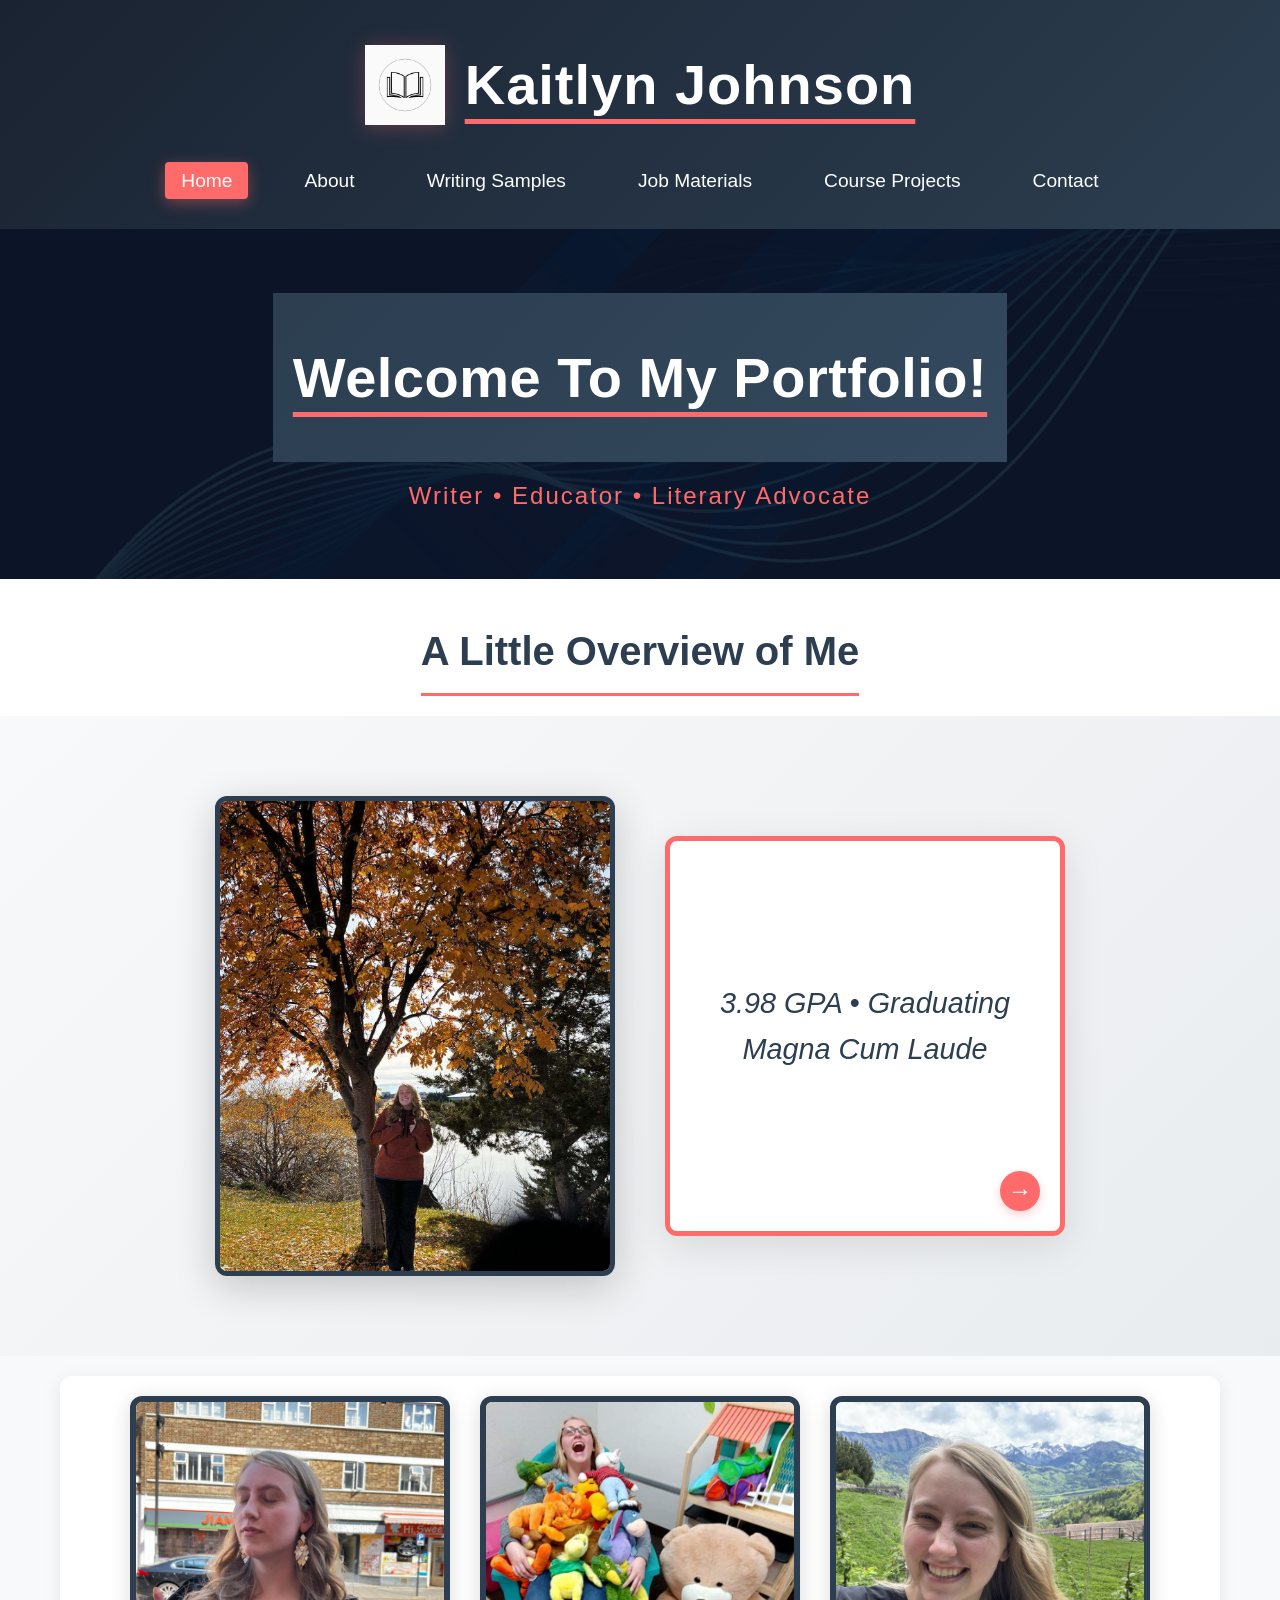
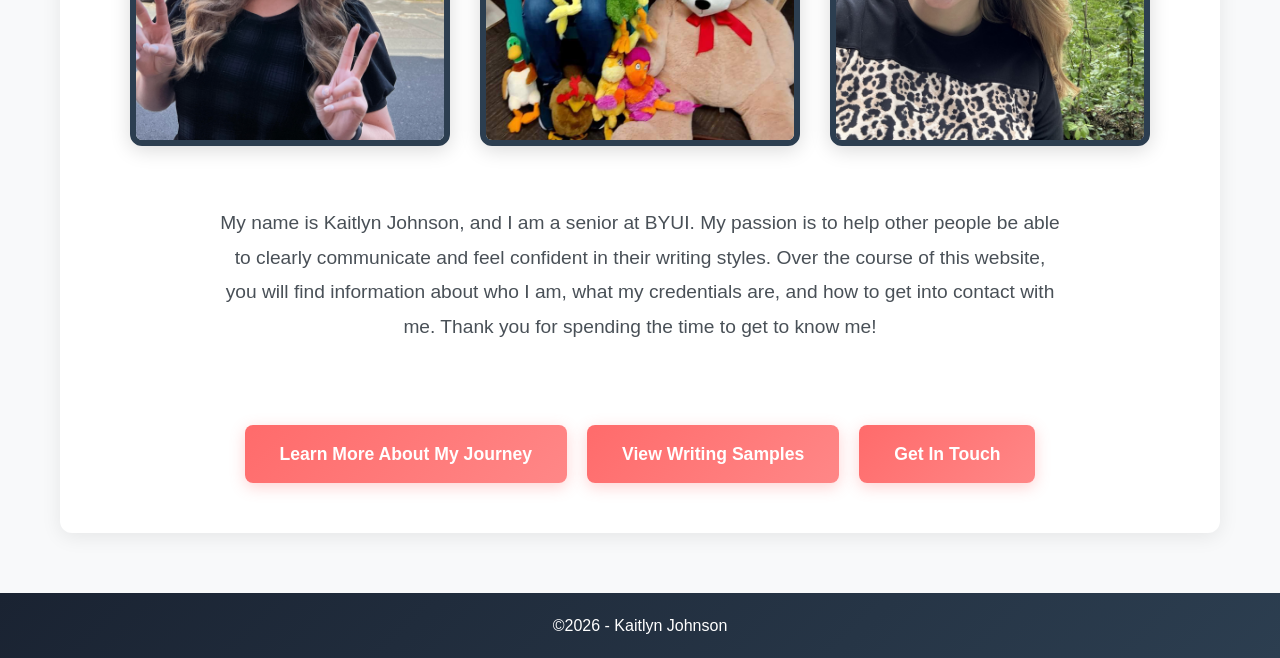
==== index.html @ 91d9c847 "Initial portfolio website" ====
<!DOCTYPE html>
<html lang="en">
<head>
  <meta charset="UTF-8">
  <meta name="viewport" content="width=device-width, initial-scale=1.0">
  <meta name="description" content="Portfolio Display for Kaitlyn Johnson">
  <meta name="author" content="Kaitlyn Johnson">
  <link rel="stylesheet" href="styles.css">
  <link rel="apple-touch-icon" sizes="180x180" href="apple-touch-icon.png">
  <link rel="icon" type="image/png" sizes="32x32" href="favicon-32x32.png">
  <link rel="icon" type="image/png" sizes="16x16" href="favicon-16x16.png">
  <link rel="manifest" href="site.webmanifest">
  <script src="main.js" defer></script>
  <title>Kaitlyn Johnson's Portfolio</title>
</head>
<body>
<header>
    <div class="header-content">
      <img src="logo-without-word.png" alt="Kaitlyn Johnson Logo" class="logo">
      <h1>Kaitlyn Johnson</h1>
    </div>
    <nav>
      <button id="menu-button">Menu</button>
      <ul>
        <li><a href="index.html" class="active">Home</a></li>
        <li><a href="about.html">About</a></li>
        <li><a href="writingsample.html">Writing Samples</a></li>
        <li><a href="jobmaterials.html">Job Materials</a></li>
        <li><a href="courseprojects.html">Course Projects</a></li>
        <li><a href="contact.html">Contact</a></li>  
      </ul>
    </nav>
</header>

<section class="welcome-section">
  <h2 class="welcome-heading">Welcome To My Portfolio!</h2>
  <p class="welcome-subheading">Writer • Educator • Literary Advocate</p>
</section>

<section class="overview-section">
  <h3 class="overview-heading">A Little Overview of Me</h3>
</section>

<section class="hero-banner">
  <div class="hero-container">
    <div class="hero-image">
      <img src="main-for-portfolio.jpg" alt="Kaitlyn Johnson">
      <div class="image-overlay">
        <p>English Scholar & Educator</p>
      </div>
    </div>
    <div class="hero-quote-box" id="fact-box">
      <div id="rotating-fact" class="quote-text"></div>
      <button class="next-button" id="next-btn" title="Next fact" aria-label="Next fact">→</button>
    </div>
  </div>
</section>

<main>
    <div class="mainpage">
        <div class="images">
          <div class="image-wrapper">
            <img src="sweety.jpg" alt="Kaitlyn in Fall">
          
          </div>
          <div class="image-wrapper">
            <img src="kaitlyn-library.jpg" alt="Kaitlyn at Library">
        
          </div>
          <div class="image-wrapper">
            <img src="happy-headshot.jpg" alt="Kaitlyn Professional">
            
          </div>
        </div>
        <p>
            My name is Kaitlyn Johnson, and I am a senior at BYUI. My passion is to help other people
            be able to clearly communicate and feel confident in their writing styles. Over the course
            of this website, you will find information about who I am, what my credentials are, and how to get 
            into contact with me. Thank you for spending the time to get to know me!
        </p>
        <div class="cta-section">
          <a href="about.html" class="cta-button">Learn More About My Journey</a>
          <a href="writingsample.html" class="cta-button">View Writing Samples</a>
          <a href="contact.html" class="cta-button">Get In Touch</a>
        </div>
    </div>
</main>
<footer>
    ©2026 - Kaitlyn Johnson
</footer>
</body>
</html>
---- styles.css ----
/* Global Styles */
* {
  box-sizing: border-box;
}

body {
  margin: 0;
  padding: 0;
  font-family: 'Segoe UI', Tahoma, Geneva, Verdana, sans-serif;
  line-height: 1.6;
  background-color: #F8F9FA;
}

/* Header Styles */
header {
  background: linear-gradient(135deg, #1A2332 0%, #2C3E50 100%);
  box-shadow: 0 4px 20px rgba(0, 0, 0, 0.1);
}

.header-content {
  display: flex;
  align-items: center;
  justify-content: center;
  gap: 20px;
  padding: 40px 20px 20px;
}

.logo {
  width: 80px;
  height: 80px;
  object-fit: contain;
  filter: drop-shadow(0 2px 10px rgba(255, 107, 107, 0.3));
  animation: fadeIn 0.8s ease-in;
}

@keyframes fadeIn {
  from { opacity: 0; transform: scale(0.9); }
  to { opacity: 1; transform: scale(1); }
}

h1 {
  margin: 0;
  font-size: 3.5em;
  color: #FFFFFF;
  font-weight: 600;
  letter-spacing: 1px;
  text-decoration: underline #FF6B6B 5px;
  text-underline-offset: 15px;
}

.welcome-section {
  background-image: url("mainbanner.jpeg");
  background-size: cover;        /* Fill the entire section */
  background-position: center;   /* Keep image centered */
  background-repeat: no-repeat;
  min-height: 350px;             /* Height of your banner */

  display: flex;
  flex-direction: column;
  justify-content: center;
  align-items: center;

  text-align: center;
  color: white;
  position: relative;
}

.welcome-heading {
  font-family: 'Segoe UI', Tahoma, Geneva, Verdana, sans-serif;
  font-size: 3.5em;
  color: #FFFFFF;
  font-weight: 600;
  margin: 0 0 15px 0;
  text-decoration: underline #FF6B6B 5px;
  text-underline-offset: 15px;
}

.welcome-subheading {
  font-size: 1.5em;
  color: #FF6B6B;
  margin: 0;
  font-weight: 400;
  letter-spacing: 2px;
}

/* Overview Section Styles */
.overview-section {
  background-color: #FFFFFF;
  padding: 40px 20px 20px;
  text-align: center;
}

.overview-heading {
  font-family: 'Segoe UI', Tahoma, Geneva, Verdana, sans-serif;
  font-size: 2.5em;
  color: #2C3E50;
  font-weight: 600;
  margin: 0;
  border-bottom: 3px solid #FF6B6B;
  display: inline-block;
  padding-bottom: 10px;
}

/* Navigation Styles */
nav {
  margin-top: 0.5rem;
}

nav ul {
  display: flex;
  list-style: none;
  padding: 0;
  margin: 0;
  justify-content: center;
  gap: 2.5rem;
  padding-bottom: 25px;
  font-size: 1.2em;
}

nav ul li {
  display: inline-block;
  margin: 0.5rem 0;
}

nav ul li a {
  color: #FFFFFF;
  font-weight: 500;
  text-decoration: none;
  padding: 8px 16px;
  border-radius: 4px;
  transition: all 0.3s ease;
  position: relative;
}

nav ul li a.active {
  background-color: #FF6B6B;
  box-shadow: 0 4px 15px rgba(255, 107, 107, 0.4);
}

nav ul li a:hover {
  background-color: #FF6B6B;
  color: #FFFFFF;
  transform: translateY(-2px);
  box-shadow: 0 4px 15px rgba(255, 107, 107, 0.4);
}

#menu-button {
  display: none;
  background: #FF6B6B;
  color: #FFFFFF;
  border: 2px solid #FF6B6B;
  padding: 0.5rem 1rem;
  margin: 0.5rem auto;
  cursor: pointer;
  border-radius: 6px;
  font-weight: 600;
}

/* Hero Banner Styles */
.hero-banner {
  background: linear-gradient(135deg, #F8F9FA 0%, #E9ECEF 100%);
  padding: 60px 20px;
  overflow: hidden;
}

.hero-container {
  max-width: 1200px;
  margin: 0 auto;
  display: flex;
  flex-direction: row;
  align-items: center;
  justify-content: center;
  gap: 50px;
  padding: 20px;
}

.hero-image {
  width: 400px;
  height: 480px;
  box-shadow: 0 10px 40px rgba(0, 0, 0, 0.2);
  border-radius: 12px;
  overflow: hidden;
  border: 5px solid #2C3E50;
  flex-shrink: 0;
  position: relative;
}

.hero-image img {
  width: 100%;
  height: 100%;
  object-fit: cover;
  display: block;
  transition: transform 0.3s ease;
}

.hero-image:hover img {
  transform: scale(1.05);
}

.image-overlay {
  position: absolute;
  bottom: 0;
  left: 0;
  right: 0;
  background: linear-gradient(to top, rgba(44, 62, 80, 0.9), transparent);
  padding: 20px;
  transform: translateY(100%);
  transition: transform 0.3s ease;
}

.hero-image:hover .image-overlay {
  transform: translateY(0);
}

.image-overlay p {
  color: #FFFFFF;
  font-size: 1.2em;
  font-weight: 600;
  margin: 0;
  text-align: center;
}

.hero-quote-box {
  background-color: #FFFFFF;
  border: 5px solid #FF6B6B;
  border-radius: 12px;
  padding: 30px;
  width: 400px;
  height: 400px;
  box-shadow: 0 10px 40px rgba(0, 0, 0, 0.1);
  text-align: center;
  display: flex;
  flex-direction: column;
  justify-content: center;
  align-items: center;
  position: relative;
  cursor: pointer;
  transition: transform 0.2s ease, box-shadow 0.2s ease;
  flex-shrink: 0;
}

.hero-quote-box:hover {
  transform: translateY(-3px);
  box-shadow: 0 12px 45px rgba(0, 0, 0, 0.15);
}

.quote-text {
  font-family: 'Segoe UI', Tahoma, Geneva, Verdana, sans-serif;
  font-size: 1.8em;
  font-style: italic;
  color: #2C3E50;
  margin: 0 0 20px 0;
  line-height: 1.6;
  transition: opacity 0.3s ease;
}

.next-button {
  position: absolute;
  bottom: 20px;
  right: 20px;
  background: #FF6B6B;
  color: #FFFFFF;
  border: none;
  width: 40px;
  height: 40px;
  border-radius: 50%;
  font-size: 1.5em;
  cursor: pointer;
  display: flex;
  align-items: center;
  justify-content: center;
  transition: all 0.3s ease;
  box-shadow: 0 4px 10px rgba(255, 107, 107, 0.3);
}

.next-button:hover {
  background: #2C3E50;
  transform: scale(1.1);
  box-shadow: 0 6px 15px rgba(44, 62, 80, 0.4);
}

/* Main Content Styles */
main {
  max-width: 1200px;
  margin: 0 auto;
  padding: 20px;
}

.mainpage, .aboutpage, .contactpage {
  background-color: #FFFFFF;
  border-radius: 12px;
  overflow: hidden;
  box-shadow: 0 4px 20px rgba(0, 0, 0, 0.08);
  animation: slideUp 0.6s ease-out;
}

@keyframes slideUp {
  from { opacity: 0; transform: translateY(30px); }
  to { opacity: 1; transform: translateY(0); }
}

h2 {
  text-align: center;
  font-size: 3.7em;
  background: linear-gradient(135deg, #2C3E50 0%, #34495E 100%);
  color: #FFFFFF;
  padding: 40px 20px;
  margin: 0 0 40px 0;
  font-weight: 600;
  letter-spacing: 0.5px;
}

/* Image Gallery Styles */
.images {
  display: flex;
  justify-content: center;
  align-items: center;
  flex-wrap: wrap;
  gap: 30px;
  padding: 20px;
  margin-bottom: 40px;
}

.image-wrapper {
  position: relative;
  width: 320px;
  height: 350px;
}

.image-wrapper img {
  width: 100%;
  height: 100%;
  object-fit: cover;
  border: 0.4em solid #2C3E50;
  border-radius: 12px;
  box-shadow: 0 4px 20px rgba(0, 0, 0, 0.15);
  transition: transform 0.3s ease, box-shadow 0.3s ease, filter 0.3s ease, border-color 0.3s ease;
}

.image-wrapper:hover img {
  transform: translateY(-8px) scale(1.02);
  box-shadow: 0 12px 30px rgba(255, 107, 107, 0.3);
  filter: brightness(1.05);
  border-color: #FF6B6B;
}

.image-caption {
  position: absolute;
  bottom: 15px;
  left: 50%;
  transform: translateX(-50%) translateY(100%);
  background: rgba(44, 62, 80, 0.95);
  color: #FFFFFF;
  padding: 8px 20px;
  border-radius: 20px;
  font-size: 0.9em;
  font-weight: 600;
  white-space: nowrap;
  opacity: 0;
  transition: all 0.3s ease;
}

.image-wrapper:hover .image-caption {
  opacity: 1;
  transform: translateX(-50%) translateY(-10px);
}

/* CTA Section */
.cta-section {
  display: flex;
  justify-content: center;
  gap: 20px;
  padding: 30px 20px 50px;
  flex-wrap: wrap;
}

.cta-button {
  display: inline-block;
  background: linear-gradient(135deg, #FF6B6B 0%, #FF8787 100%);
  color: #FFFFFF;
  text-decoration: none;
  padding: 15px 35px;
  border-radius: 8px;
  font-weight: 600;
  font-size: 1.1em;
  transition: all 0.3s ease;
  box-shadow: 0 4px 15px rgba(255, 107, 107, 0.3);
}

.cta-button:hover {
  transform: translateY(-2px);
  box-shadow: 0 6px 20px rgba(255, 107, 107, 0.4);
}

.cta-secondary {
  background: linear-gradient(135deg, #2C3E50 0%, #34495E 100%);
  box-shadow: 0 4px 15px rgba(44, 62, 80, 0.3);
}

.cta-secondary:hover {
  box-shadow: 0 6px 20px rgba(44, 62, 80, 0.4);
}

/* About Page Styling */
.about-intro {
  padding: 0 30px 30px;
}

.lead-text {
  font-family: Tahoma, Verdana, sans-serif;
  font-size: 1.5em;
  line-height: 1.8;
  color: #2C3E50;
  max-width: 900px;
  margin: 0 auto;
  text-align: center;
  font-weight: 600;
}

.timeline-section {
  max-width: 1000px;
  margin: 0 auto;
  padding: 20px 30px 50px;
}

.timeline-item {
  position: relative;
  padding-left: 50px;
  margin-bottom: 50px;
}

.timeline-marker {
  position: absolute;
  left: 0;
  top: 8px;
  width: 20px;
  height: 20px;
  background: #FF6B6B;
  border-radius: 50%;
  box-shadow: 0 0 0 4px rgba(255, 107, 107, 0.2);
}

.timeline-marker::before {
  content: '';
  position: absolute;
  left: 50%;
  top: 20px;
  width: 2px;
  height: 100%;
  background: linear-gradient(to bottom, #FF6B6B, transparent);
  transform: translateX(-50%);
}

.timeline-item:last-child .timeline-marker::before {
  display: none;
}

.timeline-content h3 {
  text-align: center;
  margin-top: 0;
  margin-bottom: 20px;
  margin-left: 0;
  font-size: 1.7em;
  color: #2C3E50;
  border: #FF6B6B solid .3em;
  border-radius: 15px;
  padding: 15px 25px;
  max-width: 100%;
  display: flex;
  align-items: center;
  justify-content: center;
}

.timeline-content p {
  font-family: Tahoma, Verdana, sans-serif;
  font-size: 1.1em;
  line-height: 1.8;
  color: #495057;
  text-align: left;
  margin-bottom: 20px;
}

.achievement-grid {
  display: grid;
  grid-template-columns: repeat(3, 1fr);
  gap: 25px;
  margin-top: 30px;
  max-width: 900px;
  margin-left: auto;
  margin-right: auto;
}

.achievement-card {
  background: linear-gradient(135deg, #F8F9FA 0%, #FFFFFF 100%);
  border: 2px solid #E9ECEF;
  border-radius: 12px;
  padding: 25px;
  text-align: center;
  transition: all 0.3s ease;
  box-shadow: 0 2px 10px rgba(0, 0, 0, 0.05);
  display: flex;
  flex-direction: column;
  align-items: center;
  justify-content: flex-start;
  height: 300px;
}

.achievement-card:hover {
  transform: translateY(-5px);
  border-color: #FF6B6B;
  box-shadow: 0 8px 25px rgba(255, 107, 107, 0.2);
}

.achievement-icon {
  font-size: 3em;
  margin-bottom: 15px;
}

.achievement-card p {
  font-size: 1em;
  line-height: 1.6;
  color: #495057;
  text-align: center;
  margin: 0;
}

/* Text Content Styles */
.mainpage p {
  font-family: Tahoma, Verdana, sans-serif;
  font-size: 1.2em;
  line-height: 1.8;
  color: #495057;
  max-width: 900px;
  margin: 0 auto;
  padding: 0 30px 50px;
  text-align: center;
}

/* Contact Page Styles */
.contact-intro {
  font-family: Tahoma, Verdana, sans-serif;
  font-size: 1.2em;
  line-height: 1.8;
  color: #495057;
  max-width: 900px;
  margin: 0 auto 40px;
  padding: 0 30px;
  text-align: center;
}

.contact-form {
  max-width: 700px;
  margin: 0 auto 50px;
  padding: 0 30px;
}

.form-group {
  margin-bottom: 25px;
}

.form-group label {
  display: block;
  margin-bottom: 8px;
  font-weight: 600;
  color: #2C3E50;
  font-size: 1.1em;
  font-family: 'Segoe UI', Tahoma, Geneva, Verdana, sans-serif;
}

.form-group input[type="text"],
.form-group input[type="email"],
.form-group textarea {
  width: 100%;
  padding: 12px;
  border: 2px solid #DEE2E6;
  border-radius: 8px;
  font-family: Tahoma, Verdana, sans-serif;
  font-size: 1em;
  transition: border-color 0.3s ease, box-shadow 0.3s ease;
}

.form-group input[type="text"]:focus,
.form-group input[type="email"]:focus,
.form-group textarea:focus {
  outline: none;
  border-color: #FF6B6B;
  box-shadow: 0 0 0 3px rgba(255, 107, 107, 0.2);
}

.form-group textarea {
  min-height: 150px;
  resize: vertical;
}

.submit-btn {
  width: 100%;
  background: linear-gradient(135deg, #FF6B6B 0%, #FF8787 100%);
  color: #FFFFFF;
  padding: 14px 40px;
  border: none;
  border-radius: 8px;
  font-size: 1.2em;
  font-weight: 600;
  cursor: pointer;
  transition: all 0.3s ease;
  box-shadow: 0 4px 15px rgba(255, 107, 107, 0.3);
  font-family: 'Segoe UI', Tahoma, Geneva, Verdana, sans-serif;
}

.submit-btn:hover {
  background: linear-gradient(135deg, #2C3E50 0%, #34495E 100%);
  transform: translateY(-2px);
  box-shadow: 0 6px 20px rgba(44, 62, 80, 0.4);
}

.contact-info {
  max-width: 800px;
  margin: 0 auto;
  padding: 40px 30px 50px;
  text-align: center;
}

.contact-info h3 {
  font-size: 2em;
  color: #2C3E50;
  margin-bottom: 30px;
  font-weight: 600;
  font-family: 'Segoe UI', Tahoma, Geneva, Verdana, sans-serif;
  text-align: center;
  border: none;
  max-width: 100%;
}

.contact-methods {
  display: flex;
  justify-content: center;
  gap: 40px;
  flex-wrap: wrap;
}

.contact-method {
  text-align: center;
  padding: 25px;
  background: #F8F9FA;
  border-radius: 12px;
  transition: all 0.3s ease;
  border: 2px solid transparent;
  min-width: 200px;
}

.contact-method:hover {
  background: #FFFFFF;
  border-color: #FF6B6B;
  transform: translateY(-5px);
  box-shadow: 0 8px 25px rgba(255, 107, 107, 0.2);
}

.contact-icon {
  font-size: 2.5em;
  margin-bottom: 10px;
}

.contact-method a {
  color: #2C3E50;
  text-decoration: none;
  font-size: 1.2em;
  font-weight: 600;
  transition: color 0.3s ease;
  display: block;
  margin-bottom: 5px;
}

.contact-method a:hover {
  color: #FF6B6B;
}

.contact-method p {
  margin-top: 5px;
  color: #6C757D;
  font-size: 0.95em;
  font-family: Tahoma, Verdana, sans-serif;
}

.success-message {
  max-width: 700px;
  margin: 20px auto;
  padding: 20px;
  background: linear-gradient(135deg, #d4edda 0%, #c3e6cb 100%);
  border: 2px solid #28a745;
  border-radius: 8px;
  text-align: center;
  font-weight: 600;
  color: #155724;
  animation: slideDown 0.5s ease-out;
}

@keyframes slideDown {
  from { opacity: 0; transform: translateY(-20px); }
  to { opacity: 1; transform: translateY(0); }
}

.success-message.hidden {
  display: none;
}

/* Footer Styles */
footer {
  text-align: center;
  padding: 20px;
  background: linear-gradient(135deg, #1A2332 0%, #2C3E50 100%);
  color: #FFFFFF;
  margin-top: 40px;
  font-family: Tahoma, Verdana, sans-serif;
}

/* Writing Samples Styling */
.writing-intro {
  font-size: 1.3em;
  color: #2C3E50;
  font-weight: 500;
}

.links {
  display: flex;
  flex-direction: column;
  gap: 25px;
  max-width: 900px;
  margin: 0 auto;
  padding: 0 30px 50px;
}

/* Original link-card styling (used by Job Materials page) */
.writing-link {
  display: flex;
  align-items: center;
  gap: 25px;
  background: #FFFFFF;
  color: #2C3E50;
  text-decoration: none;
  padding: 30px;
  border-radius: 12px;
  border: 3px solid #E9ECEF;
  transition: all 0.3s ease;
  box-shadow: 0 4px 12px rgba(0, 0, 0, 0.08);
  position: relative;
  overflow: hidden;
}

.writing-link::before {
  content: '';
  position: absolute;
  left: 0;
  top: 0;
  width: 5px;
  height: 100%;
  background: #FF6B6B;
  transform: scaleY(0);
  transition: transform 0.3s ease;
}

.writing-link:hover::before {
  transform: scaleY(1);
}

.writing-link:hover {
  transform: translateX(10px);
  box-shadow: 0 8px 25px rgba(255, 107, 107, 0.25);
  border-color: #FF6B6B;
  background: linear-gradient(135deg, #FFF5F5 0%, #FFFFFF 100%);
}

.writing-link .link-icon {
  font-size: 3em;
  flex-shrink: 0;
  transition: transform 0.3s ease;
}

.writing-link:hover .link-icon {
  transform: scale(1.2) rotate(5deg);
}

.writing-link .link-content {
  flex: 1;
  display: flex;
  flex-direction: column;
  gap: 8px;
}

.writing-link .link-title {
  display: block;
  font-size: 1.5em;
  font-weight: 600;
  font-family: 'Segoe UI', Tahoma, Geneva, Verdana, sans-serif;
  color: #2C3E50;
  transition: color 0.3s ease;
}

.writing-link:hover .link-title {
  color: #FF6B6B;
}

.writing-link .link-description {
  display: block;
  font-size: 1em;
  opacity: 0.9;
  font-weight: 400;
  font-family: Tahoma, Verdana, sans-serif;
  color: #495057;
}

.writing-link .link-arrow {
  font-size: 2em;
  color: #FF6B6B;
  flex-shrink: 0;
  transition: transform 0.3s ease;
}

.writing-link:hover .link-arrow {
  transform: translateX(10px);
}

/* Writing sample accordion cards (Writing Samples page only) */
.writing-card {
  background: #FFFFFF;
  border-radius: 12px;
  border: 3px solid #E9ECEF;
  box-shadow: 0 4px 12px rgba(0, 0, 0, 0.08);
  position: relative;
  overflow: hidden;
  transition: border-color 0.3s ease, box-shadow 0.3s ease;
}

.writing-card::before {
  content: '';
  position: absolute;
  left: 0;
  top: 0;
  width: 5px;
  height: 100%;
  background: #FF6B6B;
  transform: scaleY(0);
  transition: transform 0.3s ease;
}

.writing-card:hover,
.writing-card.open {
  border-color: #FF6B6B;
  box-shadow: 0 8px 25px rgba(255, 107, 107, 0.25);
}

.writing-card:hover::before,
.writing-card.open::before {
  transform: scaleY(1);
}

.writing-card-header {
  display: flex;
  align-items: center;
  gap: 25px;
  width: 100%;
  background: none;
  border: none;
  padding: 30px;
  cursor: pointer;
  text-align: left;
  font-family: inherit;
  color: #2C3E50;
}

.writing-card.open .writing-card-header,
.writing-card:hover .writing-card-header {
  background: linear-gradient(135deg, #FFF5F5 0%, #FFFFFF 100%);
}

.writing-card-header .link-icon {
  font-size: 3em;
  flex-shrink: 0;
  transition: transform 0.3s ease;
}

.writing-card:hover .writing-card-header .link-icon {
  transform: scale(1.2) rotate(5deg);
}

.writing-card-header .link-content {
  flex: 1;
  display: flex;
  flex-direction: column;
  gap: 8px;
}

.writing-card-header .link-title {
  display: block;
  font-size: 1.5em;
  font-weight: 600;
  font-family: 'Segoe UI', Tahoma, Geneva, Verdana, sans-serif;
  color: #2C3E50;
  transition: color 0.3s ease;
}

.writing-card:hover .writing-card-header .link-title,
.writing-card.open .writing-card-header .link-title {
  color: #FF6B6B;
}

.writing-card-header .link-description {
  display: block;
  font-size: 1em;
  opacity: 0.9;
  font-weight: 400;
  font-family: Tahoma, Verdana, sans-serif;
  color: #495057;
}

.toggle-icon {
  font-size: 1.8em;
  color: #FF6B6B;
  flex-shrink: 0;
  transition: transform 0.3s ease;
}

.writing-card.open .toggle-icon {
  transform: rotate(180deg);
}

.writing-card-overview {
  max-height: 0;
  overflow: hidden;
  transition: max-height 0.35s ease;
}

.writing-card-overview-inner {
  padding: 0 30px 30px 30px;
  padding-left: calc(30px + 3em + 25px); /* aligns with title text, not icon */
}

.writing-card-overview-inner p {
  font-family: Tahoma, Verdana, sans-serif;
  font-size: 1.05em;
  line-height: 1.8;
  color: #495057;
  margin: 0 0 20px 0;
  text-align: left;
}

.view-doc-link {
  display: inline-flex;
  align-items: center;
  gap: 10px;
  background: linear-gradient(135deg, #FF6B6B 0%, #FF8787 100%);
  color: #FFFFFF;
  text-decoration: none;
  padding: 10px 22px;
  border-radius: 8px;
  font-weight: 600;
  font-size: 0.95em;
  transition: all 0.3s ease;
  box-shadow: 0 4px 15px rgba(255, 107, 107, 0.3);
}

.view-doc-link:hover {
  transform: translateY(-2px);
  box-shadow: 0 6px 20px rgba(255, 107, 107, 0.4);
}

.view-doc-link .link-arrow {
  font-size: 1.1em;
  transition: transform 0.3s ease;
}

.view-doc-link:hover .link-arrow {
  transform: translateX(5px);
}

/* Responsive Design */
@media (max-width: 768px) {
  .header-content {
    flex-direction: column;
    gap: 15px;
    padding: 30px 20px 15px;
  }

  .logo {
    width: 60px;
    height: 60px;
  }

  h1 {
    font-size: 2.5em;
    padding: 0;
  }

  .welcome-heading {
    font-size: 2.5em;
  }

  .welcome-subheading {
    font-size: 1.2em;
  }

  h2 {
    font-size: 2em;
    padding: 30px 15px;
  }

  nav ul {
    flex-direction: column;
    gap: 1rem;
    padding-bottom: 20px;
  }

  .hero-banner {
    padding: 40px 15px;
  }

  .hero-container {
    flex-direction: column;
    gap: 40px;
  }

  .hero-image {
    width: 300px;
    height: 360px;
  }

  .hero-quote-box {
    padding: 25px;
    width: 320px;
    height: 320px;
  }

  .quote-text {
    font-size: 1.2em;
  }

  .image-wrapper {
    width: 100%;
    max-width: 320px;
    height: auto;
    aspect-ratio: 320/350;
  }

  .image-wrapper img {
    width: 100%;
    height: 100%;
  }

  .images {
    flex-direction: column;
    gap: 20px;
  }

  .mainpage p {
    font-size: 1.1em;
    padding: 0 20px 40px;
  }

  .cta-section {
    flex-direction: column;
    align-items: center;
  }

  .cta-button {
    width: 100%;
    max-width: 300px;
    text-align: center;
  }

  .timeline-item {
    padding-left: 35px;
  }

  .timeline-content h3 {
    font-size: 1.4em;
    padding: 12px 20px;
  }

  .achievement-grid {
    grid-template-columns: 1fr;
  }

  .contact-intro,
  .contact-form {
    padding: 0 20px;
  }

  .contact-info {
    padding: 40px 20px 50px;
  }

  .contact-info h3 {
    font-size: 1.5em;
  }

  .contact-methods {
    flex-direction: column;
    gap: 25px;
  }

  .writing-link {
    flex-direction: column;
    text-align: center;
    padding: 25px 20px;
  }

  .writing-link .link-icon {
    font-size: 2.5em;
  }

  .writing-link .link-arrow {
    display: none;
  }

  .writing-link .link-title {
    font-size: 1.3em;
  }

  .writing-link .link-description {
    font-size: 0.95em;
  }

  .writing-card-header {
    flex-direction: column;
    text-align: center;
    padding: 25px 20px;
  }

  .writing-card-header .link-icon {
    font-size: 2.5em;
  }

  .toggle-icon {
    position: absolute;
    top: 25px;
    right: 20px;
  }

  .writing-card-overview-inner {
    padding: 0 20px 25px 20px;
  }

  .links {
    padding: 0 20px 40px;
  }

  .writing-card-header .link-title {
    font-size: 1.3em;
  }

  .writing-card-header .link-description {
    font-size: 0.95em;
  }
}

/* ==========================================================
   Course Projects Page Styling
   ========================================================== */

.project-pipeline {
  display: flex;
  flex-direction: column;
  max-width: 900px;
  margin: 0 auto;
  padding: 0 30px 50px;
}

.project-stage {
  position: relative;
  display: flex;
  align-items: flex-start;
  gap: 30px;
  padding-bottom: 45px;
}

.project-stage:last-child {
  padding-bottom: 0;
}

/* Numbered marker + connecting line, echoes the About page timeline
   but styled as a filled badge to feel distinct from that page */
.stage-marker {
  flex-shrink: 0;
  position: relative;
  width: 56px;
  height: 56px;
  border-radius: 50%;
  background: linear-gradient(135deg, #2C3E50 0%, #34495E 100%);
  display: flex;
  align-items: center;
  justify-content: center;
  box-shadow: 0 4px 15px rgba(44, 62, 80, 0.3);
  z-index: 1;
}

.stage-marker::after {
  content: '';
  position: absolute;
  top: 56px;
  left: 50%;
  width: 3px;
  height: calc(100% + 45px - 56px);
  background: linear-gradient(to bottom, #FF6B6B, rgba(255, 107, 107, 0.15));
  transform: translateX(-50%);
}

.project-stage:last-child .stage-marker::after {
  display: none;
}

.stage-number {
  color: #FFFFFF;
  font-size: 1.4em;
  font-weight: 700;
  font-family: 'Segoe UI', Tahoma, Geneva, Verdana, sans-serif;
}

.project-card {
  flex: 1;
  background: #FFFFFF;
  border: 3px solid #E9ECEF;
  border-radius: 12px;
  padding: 30px;
  box-shadow: 0 4px 12px rgba(0, 0, 0, 0.08);
  transition: all 0.3s ease;
}

.project-card:hover {
  border-color: #FF6B6B;
  transform: translateY(-4px);
  box-shadow: 0 10px 28px rgba(255, 107, 107, 0.2);
}

.project-card-top {
  display: flex;
  align-items: center;
  justify-content: space-between;
  margin-bottom: 15px;
}

.project-icon {
  font-size: 2em;
}

.stage-tag {
  display: inline-block;
  font-size: 0.85em;
  font-weight: 700;
  letter-spacing: 0.5px;
  text-transform: uppercase;
  padding: 6px 14px;
  border-radius: 20px;
  font-family: 'Segoe UI', Tahoma, Geneva, Verdana, sans-serif;
}

.stage-tag-proposal {
  background: rgba(44, 62, 80, 0.1);
  color: #2C3E50;
}

.stage-tag-paper {
  background: rgba(255, 107, 107, 0.15);
  color: #C0392B;
}

.stage-tag-presentation {
  background: rgba(52, 152, 219, 0.15);
  color: #2471A3;
}

.stage-tag-article {
  background: rgba(39, 174, 96, 0.15);
  color: #1E8449;
}

.project-title {
  font-family: 'Segoe UI', Tahoma, Geneva, Verdana, sans-serif;
  font-size: 1.5em;
  font-weight: 600;
  color: #2C3E50;
  margin: 0 0 12px 0;
}

.project-annotation {
  font-family: Tahoma, Verdana, sans-serif;
  font-size: 1.05em;
  line-height: 1.8;
  color: #495057;
  text-align: left;
  margin: 0 0 20px 0;
}

.project-doc-link {
  display: inline-flex;
  align-items: center;
  gap: 10px;
  background: linear-gradient(135deg, #2C3E50 0%, #34495E 100%);
  color: #FFFFFF;
  text-decoration: none;
  padding: 10px 22px;
  border-radius: 8px;
  font-weight: 600;
  font-size: 0.95em;
  transition: all 0.3s ease;
  box-shadow: 0 4px 15px rgba(44, 62, 80, 0.3);
}

.project-doc-link:hover {
  transform: translateY(-2px);
  box-shadow: 0 6px 20px rgba(44, 62, 80, 0.4);
  background: linear-gradient(135deg, #FF6B6B 0%, #FF8787 100%);
}

.project-doc-link .link-arrow {
  font-size: 1.1em;
  transition: transform 0.3s ease;
}

.project-doc-link:hover .link-arrow {
  transform: translateX(5px);
}

@media (max-width: 768px) {
  .project-pipeline {
    padding: 0 20px 40px;
  }

  .project-stage {
    gap: 18px;
    padding-bottom: 35px;
  }

  .stage-marker {
    width: 44px;
    height: 44px;
  }

  .stage-marker::after {
    top: 44px;
    height: calc(100% + 35px - 44px);
  }

  .stage-number {
    font-size: 1.1em;
  }

  .project-card {
    padding: 20px;
  }

  .project-card-top {
    flex-direction: row-reverse;
    justify-content: space-between;
  }

  .project-title {
    font-size: 1.3em;
  }
}
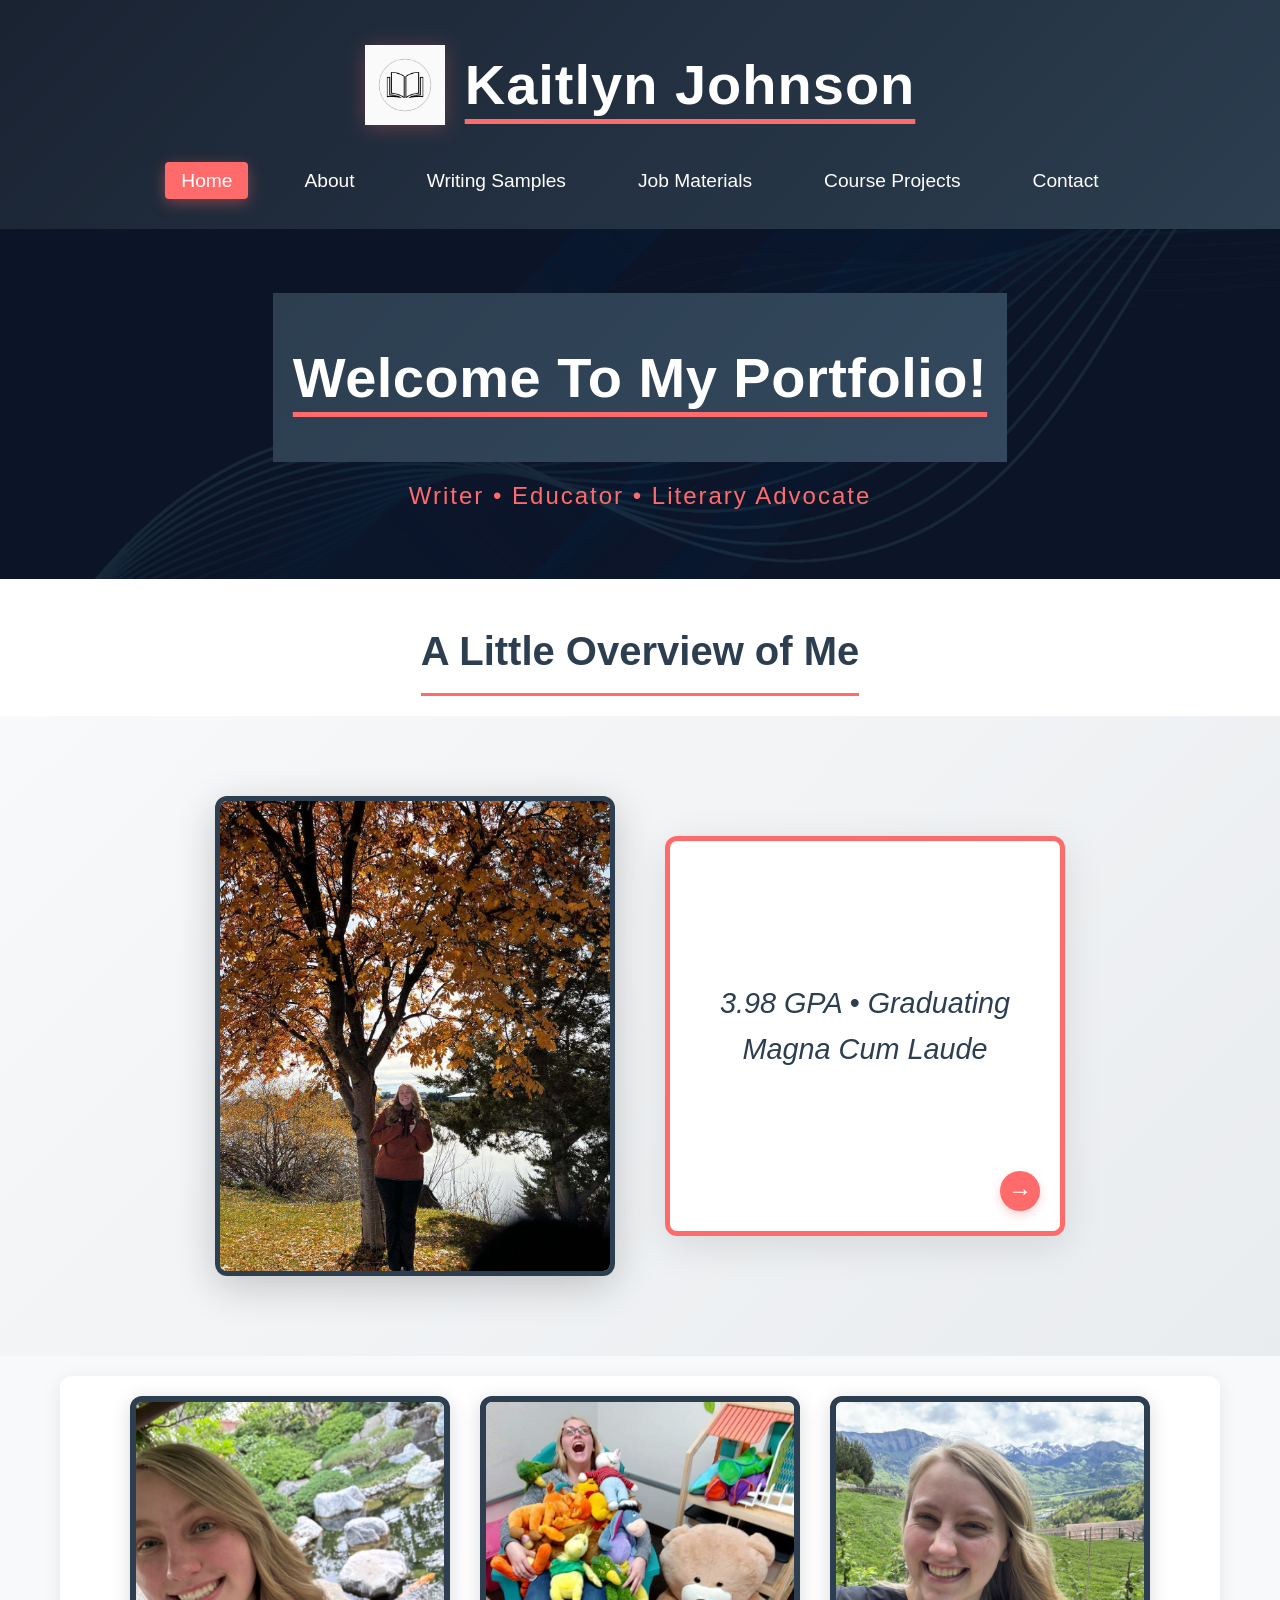
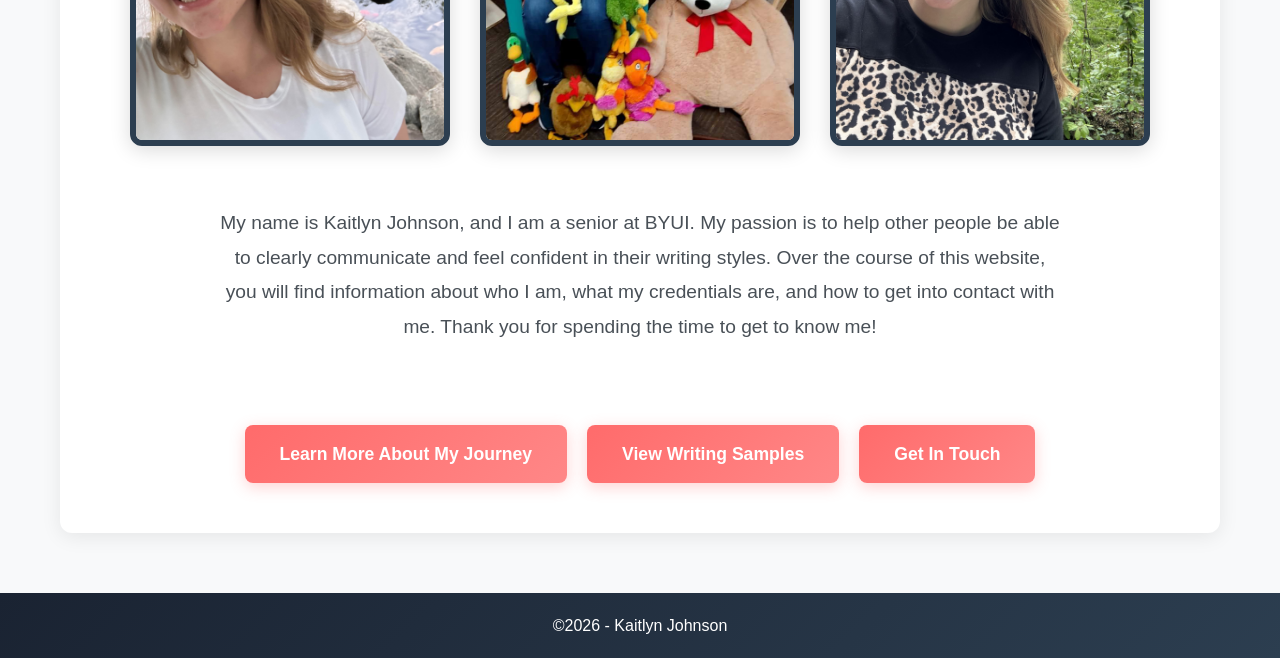
==== commit a0358814: "Photos" ====
--- a/index.html
+++ b/index.html
@@ -60,7 +60,7 @@
     <div class="mainpage">
         <div class="images">
           <div class="image-wrapper">
-            <img src="sweety.jpg" alt="Kaitlyn in Fall">
+            <img src="pondheadshot.jpg" alt="Kaitlyn Hiking">
           
           </div>
           <div class="image-wrapper">
